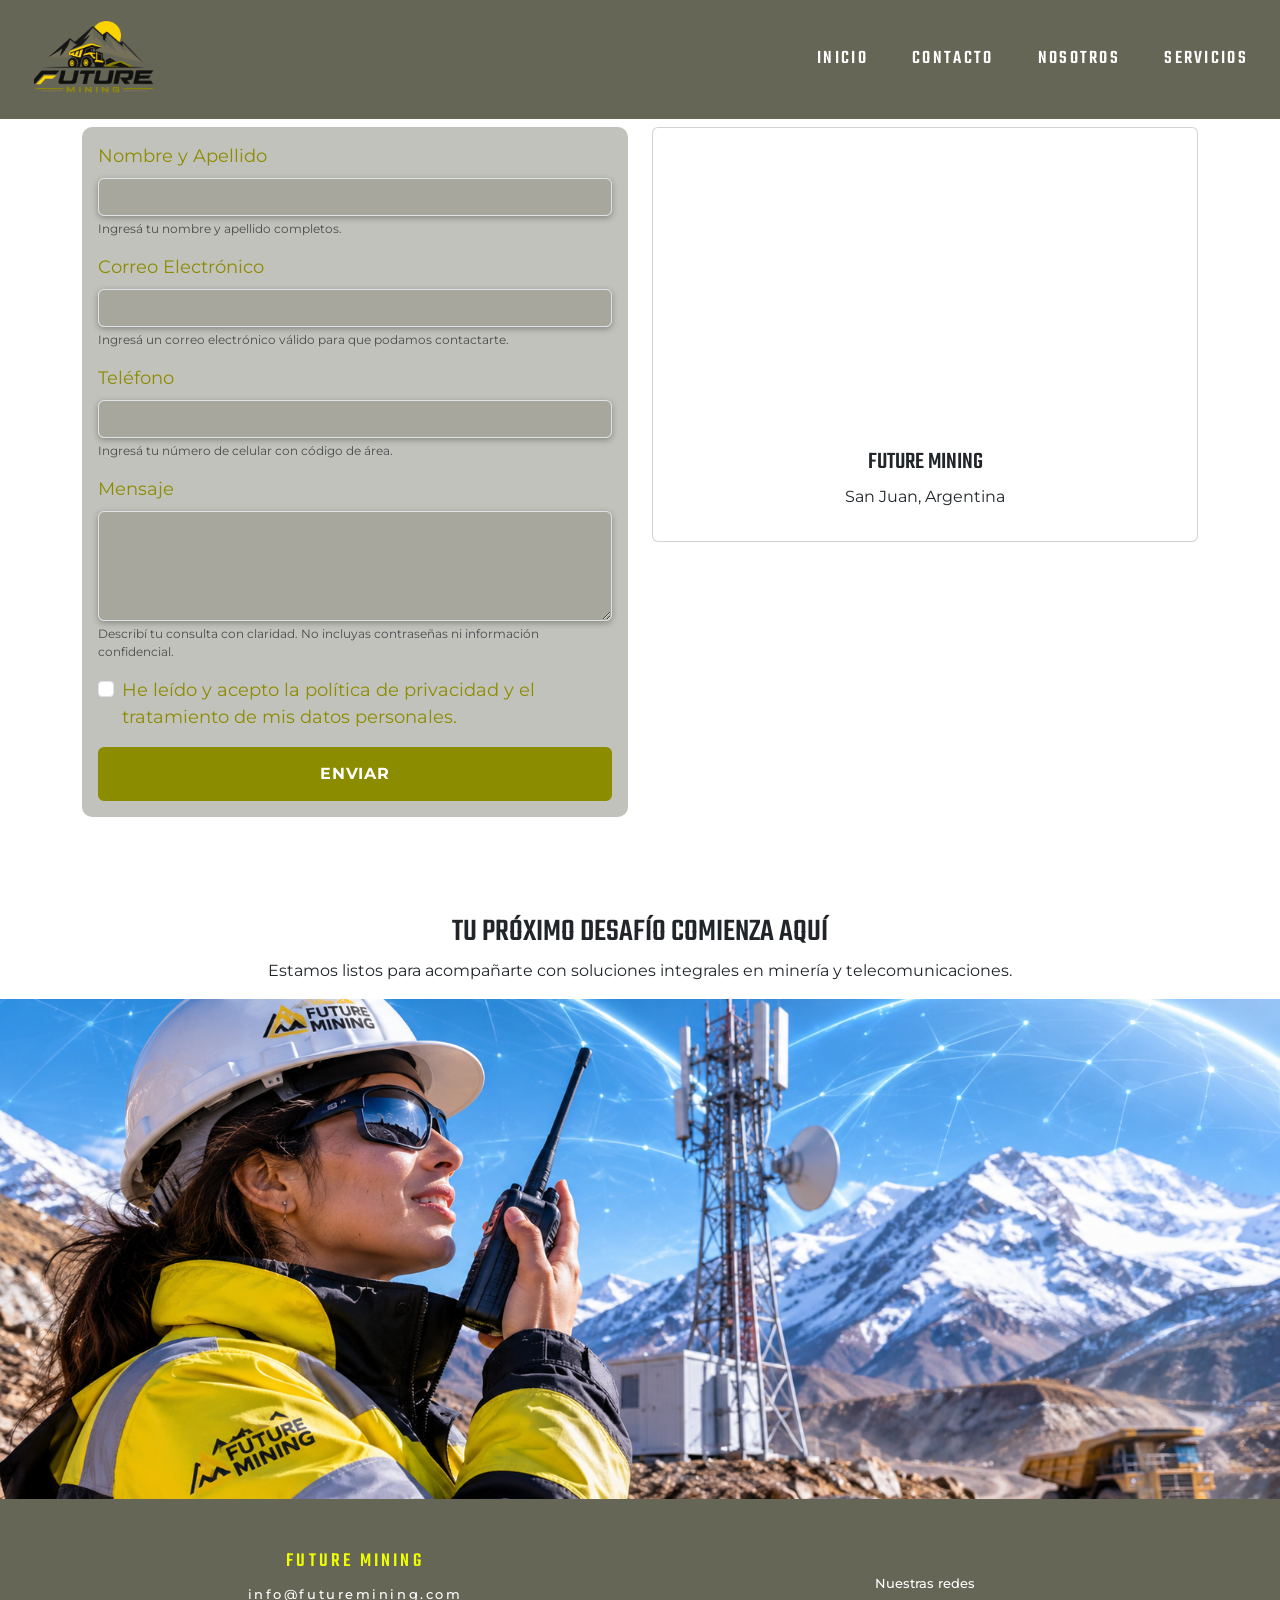
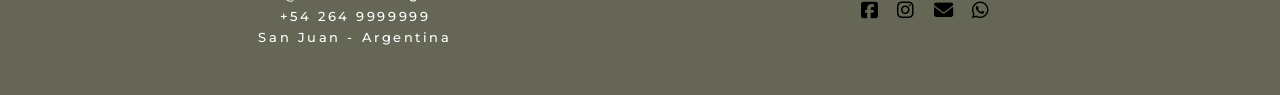
==== contacto.html @ 153b79bd "Detalles finales de diseño y estructura de codigo." ====
<!DOCTYPE html>
<html lang="es">
<head>
    <meta charset="UTF-8">
    <meta name="viewport" content="width=device-width, initial-scale=1.0">

    <title>Future Mining</title>

    <link
        href="https://cdn.jsdelivr.net/npm/bootstrap@5.3.3/dist/css/bootstrap.min.css"
        rel="stylesheet"
    >

    <link rel="preconnect" href="https://fonts.googleapis.com">
    <link rel="preconnect" href="https://fonts.gstatic.com" crossorigin>

    <link
        href="https://fonts.googleapis.com/css2?family=Teko:wght@400;500;600;700&family=Montserrat:wght@400;500;600;700&display=swap"
        rel="stylesheet"
    >

    <link
        rel="stylesheet"
        href="https://cdnjs.cloudflare.com/ajax/libs/font-awesome/6.7.2/css/all.min.css"
    >

    <link rel="stylesheet" href="css/contacto.css">
</head>

<body>

    <!-- NAVBAR -->
    <header>
        <nav class="navbar navbar-expand-md mi-navbar fixed-top">
            <div class="container-fluid px-3 px-md-4">

                <a class="navbar-brand imagen-logo" href="inicio.html"
                   aria-label="Future Mining, ir al inicio">
                    <img src="./imagenes/logo.svg" alt="Logo Future Mining">
                </a>

                <button
                    class="navbar-toggler"
                    type="button"
                    data-bs-toggle="collapse"
                    data-bs-target="#menuPrincipal"
                    aria-controls="menuPrincipal"
                    aria-expanded="false"
                    aria-label="Abrir o cerrar menú"
                >
                    <span class="navbar-toggler-icon"></span>
                </button>

                <div class="collapse navbar-collapse" id="menuPrincipal">
                    <ul class="navbar-nav ms-auto align-items-md-center">
                        <li class="nav-item">
                            <a class="nav-link" href="index.html">Inicio</a>
                        </li>
                        <li class="nav-item">
                            <a class="nav-link" href="contacto.html">Contacto</a>
                        </li>
                        <li class="nav-item">
                            <a class="nav-link" href="nosotros.html">Nosotros</a>
                        </li>
                        <li class="nav-item">
                            <a class="nav-link" href="servicios.html">Servicios</a>
                        </li>
                    </ul>
                </div>

            </div>
        </nav>
    </header>

    <main>
        <section class="seccion-contacto">
            <div class="container py-2">
                
                <div class="row align-items-start">

                    <!-- FORMULARIO -->
                    <div class="col-12 col-md-6 mb-3">
                        <form class="formulario-contacto w-100 mx-auto p-3">
                            <div class="mb-3">
                                <label for="inputNombre" class="form-label">
                                    Nombre y Apellido
                                </label>
                                <input
                                    type="text"
                                    class="form-control"
                                    id="inputNombre"
                                    aria-describedby="nombreHelp"
                                    required
                                >
                                <div id="nombreHelp" class="form-text">
                                    Ingresá tu nombre y apellido completos.
                                </div>
                            </div>

                            <div class="mb-3">
                                <label for="inputEmail" class="form-label">
                                    Correo Electrónico
                                </label>
                                <input
                                type="email"
                                class="form-control"
                                id="inputEmail"
                                aria-describedby="emailHelp"
                                required
                                >
                                <div id="emailHelp" class="form-text">
                                    Ingresá un correo electrónico válido para que podamos contactarte.
                                </div>
                            </div>

                            <div class="mb-3">
                                <label for="inputTelefono" class="form-label">
                                    Teléfono
                                </label>
                                <input
                                    type="tel"
                                    class="form-control"
                                    id="inputTelefono"
                                    aria-describedby="telefonoHelp"
                                >
                                <div id="telefonoHelp" class="form-text">
                                    Ingresá tu número de celular con código de área.
                                </div>
                            </div>

                            <div class="mb-3">
                                <label for="fieldTextarea" class="form-label">
                                    Mensaje
                                </label>
                                <textarea
                                    class="form-control"
                                    id="fieldTextarea"
                                    rows="4"
                                    required
                                ></textarea>
                                <div class="form-text">
                                    Describí tu consulta con claridad. No incluyas contraseñas ni información confidencial.
                                </div>
                            </div>

                            <div class="mb-3 form-check">
                                <input
                                    type="checkbox"
                                    id="exampleCheck1"
                                    class="form-check-input check"
                                    required
                                >
                                <label class="form-check-label" for="exampleCheck1">
                                    He leído y acepto la política de privacidad y el tratamiento de mis datos personales.
                                </label>
                            </div>

                            <button type="submit" class="btn-enviar btn-solid theme-primary">
                                Enviar
                            </button>
                        </form>
                    </div>

                    <div class="col-12 col-md-6 card-map">
                        <section class="card align-items-center p-3">
                            <div class="ratio ratio-16x9">
                                <iframe 
                                    src="https://www.google.com/maps/embed?pb=!1m10!1m8!1m3!1d212.57906835259413!2d-68.52577650483025!3d-31.51687829500485!3m2!1i1024!2i768!4f13.1!5e0!3m2!1ses-419!2sar!4v1794007523054!5m2!1ses-419!2sar" 
                                    style="border:0;" 
                                    allowfullscreen="" 
                                    loading="lazy" 
                                    referrerpolicy="strict-origin-when-cross-origin">
                                </iframe>
                            </div>

                            <div class="container card-body">
                                <h4 class="card-title text-center">FUTURE MINING</h4>
                                <p class="card-text text-center">San Juan, Argentina</p>
                            </div>
                        </section>
                    </div>
                </div>
            </div>
        </section>
        <section class="banner-contacto">
            <h2 class="text-center mt-5">TU PRÓXIMO DESAFÍO COMIENZA AQUÍ</h2>
            <p class="text-center">Estamos listos para acompañarte con soluciones integrales en minería y telecomunicaciones.</p>
            <img src="imagenes/contacto/banner-contacto2.png" class="img-fluid w-100 object-fit-cover" alt="">


            </div>    
            
        </section>
    </main>

    <!-- FOOTER -->
    <footer class="footer-mineria" id="contacto">
        <div class="container">
            <div class="row align-items-center text-center gy-4">

                <div class="col-12 col-md-6">
                    <a class="footer-marca" href="index.html">
                        FUTURE MINING
                    </a>

                    <address class="footer-datos mb-0">
                        <a href="mailto:info@futuremining.com">
                            info@futuremining.com
                        </a>

                        <a href="tel:+542649999999">
                            +54 264 9999999
                        </a>

                        <span>San Juan - Argentina</span>
                    </address>
                </div>

                <div class="col-12 col-md-6">
                    <p class="footer-redes-titulo">Nuestras redes</p>

                    <div class="redes-sociales">
                        <a href="#" aria-label="Facebook">
                            <i class="fa-brands fa-square-facebook" aria-hidden="true"></i>
                        </a>

                        <a href="#" aria-label="Instagram">
                            <i class="fa-brands fa-instagram" aria-hidden="true"></i>
                        </a>

                        <a href="mailto:info@futuremining.com" aria-label="Enviar correo electrónico">
                            <i class="fa-solid fa-envelope" aria-hidden="true"></i>
                        </a>

                        <a href="#" aria-label="WhatsApp">
                            <i class="fa-brands fa-whatsapp" aria-hidden="true"></i>
                        </a>
                    </div>
                </div>

            </div>
        </div>
    </footer>

    <script src="https://cdn.jsdelivr.net/npm/bootstrap@5.3.3/dist/js/bootstrap.bundle.min.js"></script>

</body>
</html>
---- css/contacto.css ----
:root {
    /* Paleta de colores Future Mining */
    --color-negro: #000000;
    --color-blanco: #FFFFFF;
    --color-oliva: #8C8C00;
    --color-amarillo: #FFE600;
    --color-gris: #666657;
    }

*, *::after, *::before {
    box-sizing: border-box;
}

body {
    margin: 0;
    font-family: 'Montserrat', sans-serif;
    background-color: var(--color-blanco);
}

h1, h2, h3, h4, h5, h6 {
    font-family: 'Teko', sans-serif;
}

img {
    max-width: 100%;
    height: auto;
}

.mi-navbar {
    width: 100%;
    background-color: var(--color-gris);
    color: var(--color-blanco);
    min-height: 85px;
    height: auto;
}

.imagen-logo {
    display: flex;
    align-items: center;
    margin: 0;
}

.imagen-logo img {
    display: block;
    width: 140px;
    object-fit: contain;
}

.mi-navbar .navbar-toggler {
    border-color: rgb(255 255 255 / 65%);
    padding: 0.4rem 0.65rem;
}

.mi-navbar .navbar-toggler:focus {
    box-shadow: 0 0 0 0.15rem rgb(255 255 255 / 35%);
}

.mi-navbar .navbar-toggler-icon {
    filter: brightness(0) invert(1);
}

.mi-navbar .navbar-nav {
    gap: clamp(0.5rem, 2.2vw, 2rem);
}

.mi-navbar .nav-link {
    color: var(--color-blanco);
    font-family: 'Teko', sans-serif;
    font-size: clamp(1.1rem, 1.5vw, 1.45rem);
    font-weight: 500;
    letter-spacing: 0.12em;
    text-transform: uppercase;
    padding: 0.6rem 0.25rem;
    transition: color 0.25s ease;
}

.mi-navbar .nav-link:hover{
    color: var(--color-amarillo);
}

main {
    padding-top: 95px;
}

.seccion-contacto {
    padding-block: 1.5rem;
}

.formulario-contacto {
    background-color: rgb(102 102 87 / 40%);
    width: 100%;
    max-width: 650px;
    border-radius: 10px;
}

.formulario-contacto .form-control {
    background-color: rgb(102 102 87 / 30%);
    box-shadow: 0 2px 6px rgb(0 0 0 / 30%);
}

.formulario-contacto label {
    color: var(--color-oliva);
    font-size: 18px;
}

.formulario-contacto .form-text {
    font-size: 0.75rem;
}

.formulario-contacto .form-control:hover {
    border-color: var(--color-amarillo);
}

.formulario-contacto .form-control:focus {
    border-color: var(--color-amarillo);
    box-shadow: 0 0 0 0.2rem rgb(255 230 0 / 20%);
}

.btn-enviar {
    display: inline-flex;
    justify-content: center;
    align-items: center;
    gap: 0.4rem;

    width: 100%;
    padding: 0.8rem 1.5rem;

    background-color: var(--color-oliva);
    color: var(--color-blanco);

    border: 2px solid var(--color-oliva);
    border-radius: 6px;

    font-family: 'Montserrat', sans-serif;
    font-size: 1rem;
    font-weight: 700;
    letter-spacing: 0.06em;
    text-transform: uppercase;

    cursor: pointer;

    transition: all 0.25s ease;
}

.btn-enviar:hover {
    background-color: var(--color-gris);
    color: var(--color-blanco);
    border-color: var(--color-gris);

    transform: translateY(-2px);
    box-shadow: 0 5px 12px rgb(0 0 0 / 20%);
}

.btn-enviar:focus-visible {
    outline: 3px solid var(--color-oliva);
    outline-offset: 3px;
}

.btn-enviar:active {
    transform: translateY(0);
    box-shadow: none;
}

.card-map {
    max-width: 650px;
}

.card-map .card {
    height: 100%;
}

.formulario-contacto .form-text {
    font-size: 0.75rem;
}

.banner-contacto img {
    display: block;
    width: 100%;
    max-height: 500px;
    object-fit: cover;
    object-position: center;
}

.footer-mineria {
    padding-block: clamp(2rem, 4vw, 3rem);
    background-color: var(--color-gris);
    color: var(--color-blanco);
}

.footer-marca {
    display: inline-block;
    margin-bottom: 0.5rem;
    color: #EEFF00;
    font-family: 'Teko', sans-serif;
    font-size: 1.25rem;
    font-weight: 500;
    letter-spacing: 0.16em;
    text-decoration: none;
}

.footer-marca:hover {
    color: var(--color-blanco);
}

.footer-datos {
    display: flex;
    flex-direction: column;
    align-items: center;
    gap: 0.15rem;

    font-size: clamp(0.7rem, 1vw, 0.85rem);
    font-style: normal;
    font-weight: 500;
    letter-spacing: 0.2em;
    line-height: 1.5;
}

.footer-datos a {
    color: var(--color-blanco);
    text-decoration: none;
}

.footer-datos a:hover {
    color: var(--color-amarillo);
}

.footer-redes-titulo {
    margin-bottom: 0.5rem;
    font-size: clamp(0.75rem, 1vw, 0.9rem);
    font-weight: 500;
}

.redes-sociales {
    display: flex;
    justify-content: center;
    align-items: center;
    gap: clamp(0.8rem, 1.5vw, 1.25rem);
}

.redes-sociales a {
    display: inline-flex;
    align-items: center;
    justify-content: center;

    color: var(--color-negro);
    font-size: clamp(1rem, 1.5vw, 1.3rem);
    text-decoration: none;

    transition:
        color 0.2s ease,
        transform 0.2s ease;
}

.redes-sociales a:hover,
.redes-sociales a:focus-visible {
    color: var(--color-amarillo);
    transform: translateY(-0.15rem);
}

@media (max-width: 767.98px) {

    .mi-navbar .navbar-collapse {
        width: 100%;
        margin: 0;
        background-color: var(--color-gris);
    }

    .mi-navbar .navbar-nav {
        width: 100%;
        align-items: stretch;
        gap: 0;
    }

    .mi-navbar .nav-link {
        display: block;
        width: 100%;
        padding: 0.65rem 1rem;
        color: var(--color-blanco);
        text-align: right;
        background-color: transparent;
        border-bottom: 1px solid rgb(255 255 255 / 15%);
    }
    
    .imagen-logo{
        width: 15%;
    }

    .footer-mineria {
        padding-block: 2rem;
    }

    .footer-datos {
        letter-spacing: 0.12em;
    }

    .mi-navbar #menuPrincipal .nav-link {
        color: var(--color-blanco);
        background-color: var(--color-gris);
    }

    .mi-navbar #menuPrincipal .nav-link:hover {
        color: var(--color-amarillo);
    }
}
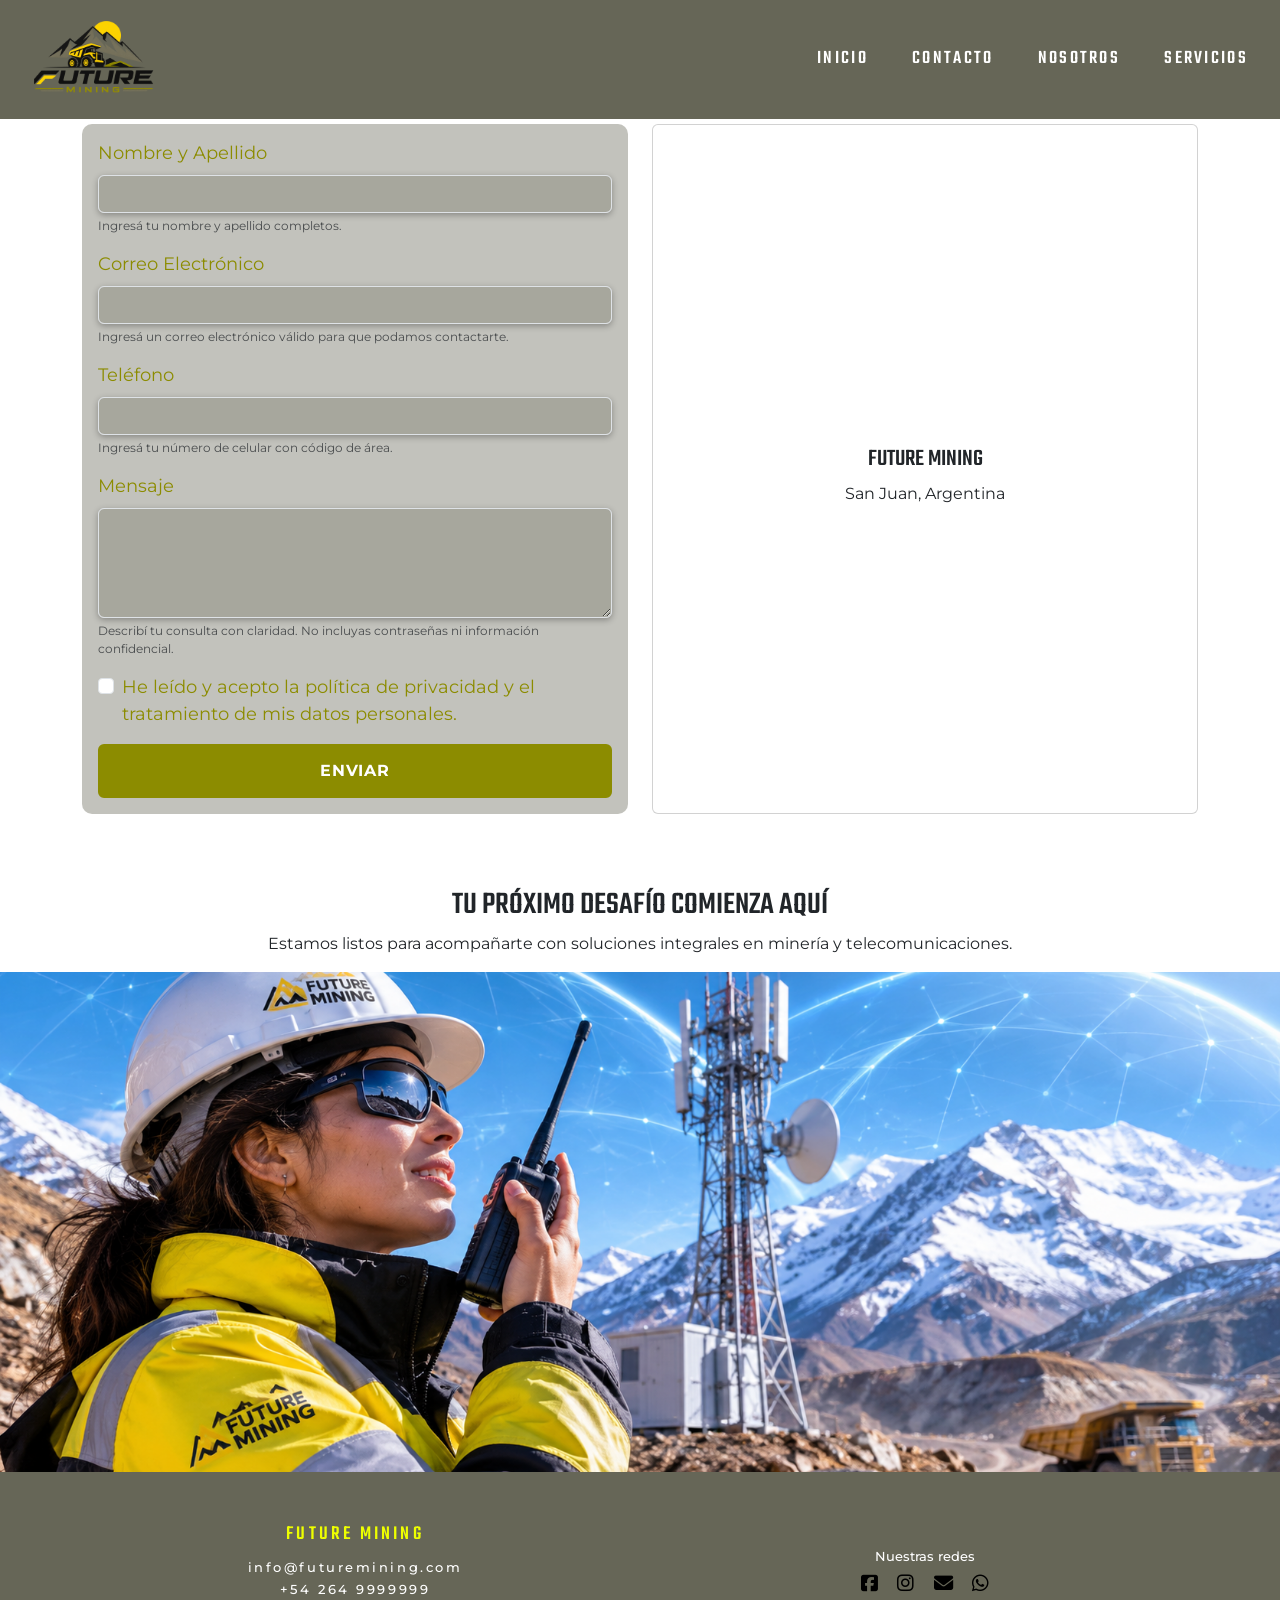
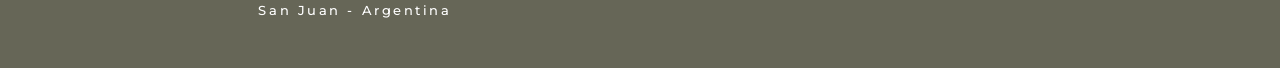
==== commit b58c1ade: "Correccíones Integrador" ====
--- a/contacto.html
+++ b/contacto.html
@@ -75,12 +75,12 @@
 
     <main>
         <section class="seccion-contacto">
-            <div class="container py-2">
+            <div class="container">
                 
-                <div class="row align-items-start">
+                <div class="row">
 
                     <!-- FORMULARIO -->
-                    <div class="col-12 col-md-6 mb-3">
+                    <div class="col-md-6">
                         <form class="formulario-contacto w-100 mx-auto p-3">
                             <div class="mb-3">
                                 <label for="inputNombre" class="form-label">
@@ -162,8 +162,8 @@
                         </form>
                     </div>
 
-                    <div class="col-12 col-md-6 card-map">
-                        <section class="card align-items-center p-3">
+                    <div class="container col-md-6 card-map">
+                        <div class="card align-items-center p-3">
                             <div class="ratio ratio-16x9">
                                 <iframe 
                                     src="https://www.google.com/maps/embed?pb=!1m10!1m8!1m3!1d212.57906835259413!2d-68.52577650483025!3d-31.51687829500485!3m2!1i1024!2i768!4f13.1!5e0!3m2!1ses-419!2sar!4v1794007523054!5m2!1ses-419!2sar" 
--- a/css/contacto.css
+++ b/css/contacto.css
@@ -79,7 +79,7 @@
 }
 
 main {
-    padding-top: 95px;
+    padding-top: 100px;
 }
 
 .seccion-contacto {
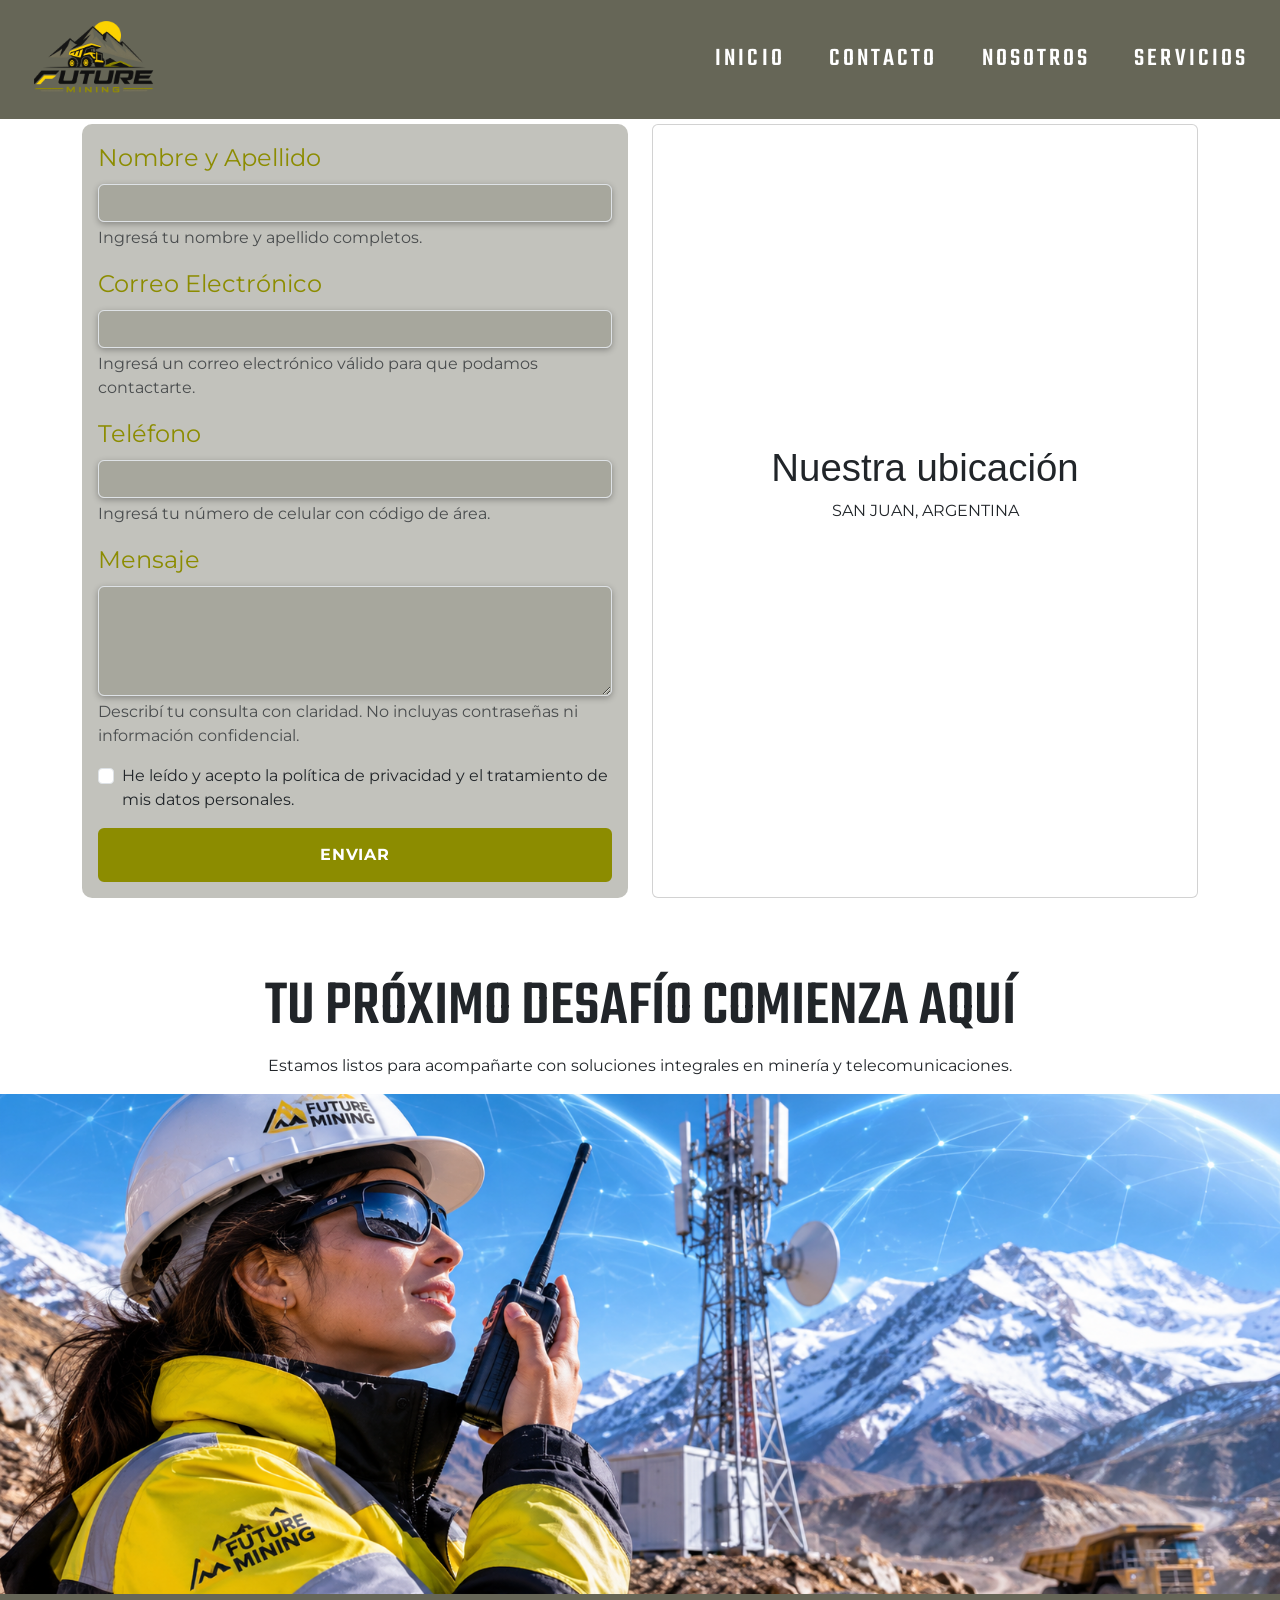
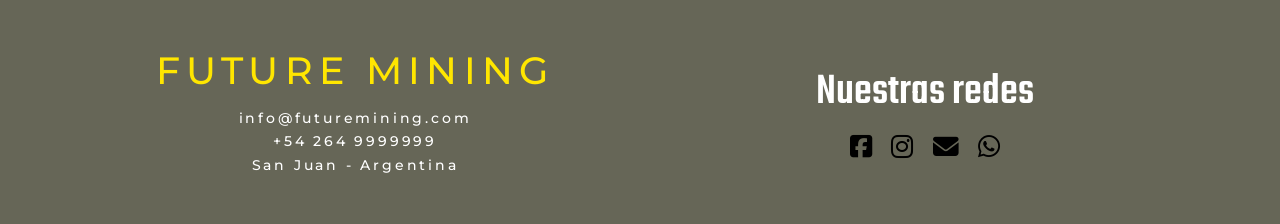
==== commit 8e1309b7: "Correcciones Integrador" ====
--- a/contacto.html
+++ b/contacto.html
@@ -175,8 +175,8 @@
                             </div>
 
                             <div class="container card-body">
-                                <h4 class="card-title text-center">FUTURE MINING</h4>
-                                <p class="card-text text-center">San Juan, Argentina</p>
+                                <h4 class="card-title text-center">Nuestra ubicación</h4>
+                                <p class="card-text text-center">SAN JUAN, ARGENTINA</p>
                             </div>
                         </section>
                     </div>
@@ -184,7 +184,7 @@
             </div>
         </section>
         <section class="banner-contacto">
-            <h2 class="text-center mt-5">TU PRÓXIMO DESAFÍO COMIENZA AQUÍ</h2>
+            <h1 class="text-center mt-5">TU PRÓXIMO DESAFÍO COMIENZA AQUÍ</h1>
             <p class="text-center">Estamos listos para acompañarte con soluciones integrales en minería y telecomunicaciones.</p>
             <img src="imagenes/contacto/banner-contacto2.png" class="img-fluid w-100 object-fit-cover" alt="">
 
--- a/css/contacto.css
+++ b/css/contacto.css
@@ -1,10 +1,24 @@
 :root {
-    /* Paleta de colores Future Mining */
+    /* Paleta de colores */
     --color-negro: #000000;
     --color-blanco: #FFFFFF;
     --color-oliva: #8C8C00;
     --color-amarillo: #FFE600;
     --color-gris: #666657;
+
+    /* Tipografia tamaños */
+    --titulo-principal: clamp(2.5rem, 5vw, 4.5rem);
+    --titulo-secundario: clamp(1.8rem, 3.5vw, 3rem);
+    --titulo-auxiliar: clamp(1.5rem, 3vw, 2.750rem);
+
+    --texto-primario: clamp(1rem, 1.2vw, 1.125rem);
+    --texto-secundario: clamp(0.875rem, 1vw, 1rem);
+
+    /* Familias tipográficas */
+
+    --fuente-titulo-principal: 'Teko', sans-serif;
+    --fuente-titulo-secundario: 'Exo2', sans-serif;
+    --fuente-texto: 'Montserrat', sans-serif;
     }
 
 *, *::after, *::before {
@@ -13,12 +27,33 @@
 
 body {
     margin: 0;
+    background-color: var(--color-blanco);
     font-family: 'Montserrat', sans-serif;
-    background-color: var(--color-blanco);
-}
-
-h1, h2, h3, h4, h5, h6 {
-    font-family: 'Teko', sans-serif;
+}
+
+h1 {
+    font-family: var(--fuente-titulo-principal);
+    font-size: var(--titulo-principal);
+}
+
+h2 {
+    font-family: var(--fuente-titulo-secundario);
+    font-size: var(--titulo-secundario);
+}
+
+h3 {
+    font-family: var(--fuente-titulo-secundario);
+    font-size: var(--titulo-secundario);
+}
+
+h4, h5, h6 {
+    font-family: var(--fuente-titulo-secundario);
+    font-size: var(--titulo-auxiliar);
+}
+
+p {
+    font-family: var(--fuente-texto);
+    font-size: var(--texto-primario);    
 }
 
 img {
@@ -65,13 +100,13 @@
 
 .mi-navbar .nav-link {
     color: var(--color-blanco);
-    font-family: 'Teko', sans-serif;
-    font-size: clamp(1.1rem, 1.5vw, 1.45rem);
     font-weight: 500;
     letter-spacing: 0.12em;
     text-transform: uppercase;
     padding: 0.6rem 0.25rem;
     transition: color 0.25s ease;
+    font-family: 'Teko', sans-serif;
+    font-size: clamp(1.5rem, 2vw, 1.75rem);
 }
 
 .mi-navbar .nav-link:hover{
@@ -98,13 +133,13 @@
     box-shadow: 0 2px 6px rgb(0 0 0 / 30%);
 }
 
-.formulario-contacto label {
+.formulario-contacto .form-label {
     color: var(--color-oliva);
-    font-size: 18px;
+    font-size: clamp(1rem, 5vw, 1.5rem);
 }
 
 .formulario-contacto .form-text {
-    font-size: 0.75rem;
+    font-size: clamp(0.80rem, 4vw, 1rem);
 }
 
 .formulario-contacto .form-control:hover {
@@ -130,9 +165,6 @@
 
     border: 2px solid var(--color-oliva);
     border-radius: 6px;
-
-    font-family: 'Montserrat', sans-serif;
-    font-size: 1rem;
     font-weight: 700;
     letter-spacing: 0.06em;
     text-transform: uppercase;
@@ -167,10 +199,6 @@
 
 .card-map .card {
     height: 100%;
-}
-
-.formulario-contacto .form-text {
-    font-size: 0.75rem;
 }
 
 .banner-contacto img {
@@ -190,12 +218,11 @@
 .footer-marca {
     display: inline-block;
     margin-bottom: 0.5rem;
-    color: #EEFF00;
-    font-family: 'Teko', sans-serif;
-    font-size: 1.25rem;
+    color: var(--color-amarillo);
     font-weight: 500;
     letter-spacing: 0.16em;
     text-decoration: none;
+    font-size: var(--titulo-auxiliar);
 }
 
 .footer-marca:hover {
@@ -208,11 +235,12 @@
     align-items: center;
     gap: 0.15rem;
 
-    font-size: clamp(0.7rem, 1vw, 0.85rem);
     font-style: normal;
     font-weight: 500;
     letter-spacing: 0.2em;
     line-height: 1.5;
+    font-size: var(--texto-secundario);
+    font-family: var(--fuente-texto);
 }
 
 .footer-datos a {
@@ -226,8 +254,9 @@
 
 .footer-redes-titulo {
     margin-bottom: 0.5rem;
-    font-size: clamp(0.75rem, 1vw, 0.9rem);
     font-weight: 500;
+    font-family: var(--fuente-titulo-principal);
+    font-size: var(--titulo-secundario);
 }
 
 .redes-sociales {
@@ -243,7 +272,7 @@
     justify-content: center;
 
     color: var(--color-negro);
-    font-size: clamp(1rem, 1.5vw, 1.3rem);
+    font-size: clamp(1.5rem, 2vw, 2rem);
     text-decoration: none;
 
     transition:
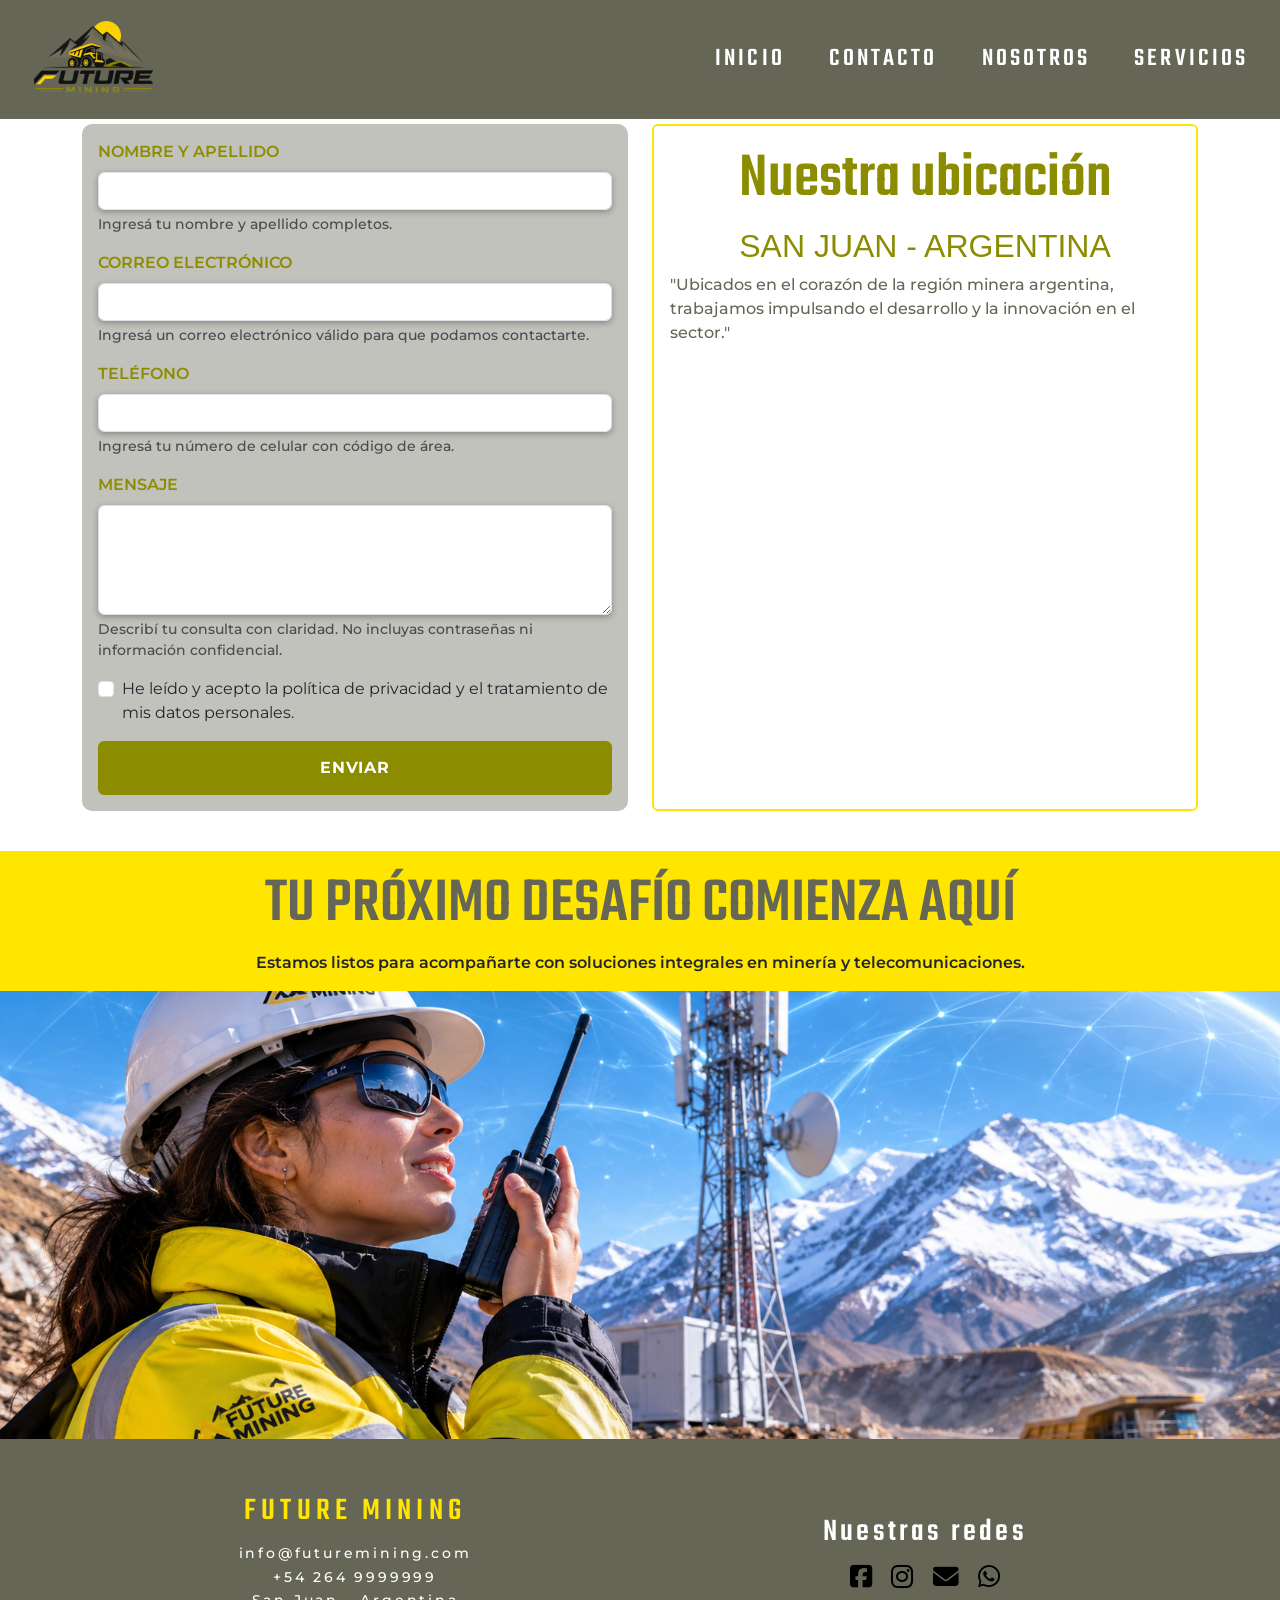
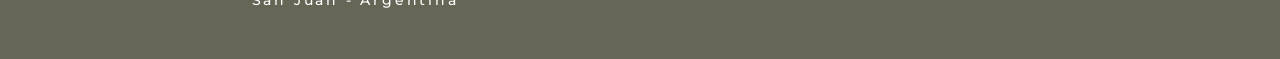
==== commit a53e4e79: "Correciones Integrador Contacto" ====
--- a/contacto.html
+++ b/contacto.html
@@ -16,7 +16,7 @@
     <link rel="preconnect" href="https://fonts.gstatic.com" crossorigin>
 
     <link
-        href="https://fonts.googleapis.com/css2?family=Teko:wght@400;500;600;700&family=Montserrat:wght@400;500;600;700&display=swap"
+        href="https://fonts.googleapis.com/css2?family=Teko:wght@400;500;600;700&family=Montserrat:wght@400;500;600;700&display=swap&family=Exo+2:wght@400;500;600;700&display=swap"
         rel="stylesheet"
     >
 
@@ -80,11 +80,11 @@
                 <div class="row">
 
                     <!-- FORMULARIO -->
-                    <div class="col-md-6">
+                    <div class="col-md-6 mb-3">
                         <form class="formulario-contacto w-100 mx-auto p-3">
                             <div class="mb-3">
                                 <label for="inputNombre" class="form-label">
-                                    Nombre y Apellido
+                                    NOMBRE Y APELLIDO
                                 </label>
                                 <input
                                     type="text"
@@ -100,7 +100,7 @@
 
                             <div class="mb-3">
                                 <label for="inputEmail" class="form-label">
-                                    Correo Electrónico
+                                    CORREO ELECTRÓNICO
                                 </label>
                                 <input
                                 type="email"
@@ -116,7 +116,7 @@
 
                             <div class="mb-3">
                                 <label for="inputTelefono" class="form-label">
-                                    Teléfono
+                                    TELÉFONO
                                 </label>
                                 <input
                                     type="tel"
@@ -131,7 +131,7 @@
 
                             <div class="mb-3">
                                 <label for="fieldTextarea" class="form-label">
-                                    Mensaje
+                                    MENSAJE
                                 </label>
                                 <textarea
                                     class="form-control"
@@ -162,9 +162,13 @@
                         </form>
                     </div>
 
-                    <div class="container col-md-6 card-map">
+                    <div class="container col-md-6 mb-3 card-map">
                         <div class="card align-items-center p-3">
-                            <div class="ratio ratio-16x9">
+                            <h1 class="card-titulo">Nuestra ubicación</h1>
+                            <h3 class="card-titulo-2 text-center">SAN JUAN - ARGENTINA</h3>
+                            <p class="card-text">"Ubicados en el corazón de la región minera argentina, trabajamos impulsando el desarrollo y la innovación en el sector."</p>
+                            
+                            <div class="ratio ratio-16x9 h-100">
                                 <iframe 
                                     src="https://www.google.com/maps/embed?pb=!1m10!1m8!1m3!1d212.57906835259413!2d-68.52577650483025!3d-31.51687829500485!3m2!1i1024!2i768!4f13.1!5e0!3m2!1ses-419!2sar!4v1794007523054!5m2!1ses-419!2sar" 
                                     style="border:0;" 
@@ -173,24 +177,15 @@
                                     referrerpolicy="strict-origin-when-cross-origin">
                                 </iframe>
                             </div>
-
-                            <div class="container card-body">
-                                <h4 class="card-title text-center">Nuestra ubicación</h4>
-                                <p class="card-text text-center">SAN JUAN, ARGENTINA</p>
-                            </div>
                         </section>
                     </div>
                 </div>
             </div>
         </section>
         <section class="banner-contacto">
-            <h1 class="text-center mt-5">TU PRÓXIMO DESAFÍO COMIENZA AQUÍ</h1>
-            <p class="text-center">Estamos listos para acompañarte con soluciones integrales en minería y telecomunicaciones.</p>
-            <img src="imagenes/contacto/banner-contacto2.png" class="img-fluid w-100 object-fit-cover" alt="">
-
-
-            </div>    
-            
+            <h1 class="titulo-banner-contacto">TU PRÓXIMO DESAFÍO COMIENZA AQUÍ</h1>
+            <p class="texto-banner-contacto">Estamos listos para acompañarte con soluciones integrales en minería y telecomunicaciones.</p>
+            <img src="imagenes/contacto/banner-contacto2.png" class="img-fluid w-100 object-fit-cover" alt="">    
         </section>
     </main>
 
--- a/css/contacto.css
+++ b/css/contacto.css
@@ -9,9 +9,9 @@
     /* Tipografia tamaños */
     --titulo-principal: clamp(2.5rem, 5vw, 4.5rem);
     --titulo-secundario: clamp(1.8rem, 3.5vw, 3rem);
-    --titulo-auxiliar: clamp(1.5rem, 3vw, 2.750rem);
-
-    --texto-primario: clamp(1rem, 1.2vw, 1.125rem);
+    --titulo-auxiliar: clamp(1.5rem, 2.5vw, 2rem);
+
+    --texto-primario: clamp(1rem, 1.1vw, 1.125rem);
     --texto-secundario: clamp(0.875rem, 1vw, 1rem);
 
     /* Familias tipográficas */
@@ -43,7 +43,7 @@
 
 h3 {
     font-family: var(--fuente-titulo-secundario);
-    font-size: var(--titulo-secundario);
+    font-size: var(--titulo-auxiliar);
 }
 
 h4, h5, h6 {
@@ -129,17 +129,22 @@
 }
 
 .formulario-contacto .form-control {
-    background-color: rgb(102 102 87 / 30%);
+    background-color: var(--color-blanco);
     box-shadow: 0 2px 6px rgb(0 0 0 / 30%);
+    color: var(--color-negro);
 }
 
 .formulario-contacto .form-label {
     color: var(--color-oliva);
-    font-size: clamp(1rem, 5vw, 1.5rem);
+    font-size: var(--texto-primario);
+    font-family: var(--fuente-texto);
+    font-weight: 600;
 }
 
 .formulario-contacto .form-text {
-    font-size: clamp(0.80rem, 4vw, 1rem);
+    font-size: var(--texto-secundario);
+    font-family: var(--fuente-texto);
+    font-weight: 510;
 }
 
 .formulario-contacto .form-control:hover {
@@ -193,20 +198,55 @@
     box-shadow: none;
 }
 
+.card .card-titulo {
+    color: var(--color-oliva);
+}
+
+.card .card-titulo-2 {
+    color: var(--color-oliva);
+}
+ 
+.card .card-text {
+    color: var(--color-gris);
+    font-weight: 500;
+}
+
 .card-map {
     max-width: 650px;
+    margin-inline: auto;
 }
 
 .card-map .card {
     height: 100%;
+    border: 2px solid var(--color-amarillo);
+}
+
+.banner-contacto {
+    background-color: var(--color-amarillo);
+    padding-top: 1rem;
 }
 
 .banner-contacto img {
     display: block;
     width: 100%;
-    max-height: 500px;
+    height: clamp(220px, 35vw, 500px);
     object-fit: cover;
     object-position: center;
+}
+
+.titulo-banner-contacto {
+    text-align: center;
+    font-family: var(--fuente-titulo-principal);
+    font-size: var(--titulo-principal);
+    color: var(--color-gris);
+}
+
+.texto-banner-contacto {
+    text-align: center;
+    font-family: var(--fuente-texto);
+    font-size: var(--texto-primario);
+    font-weight: 600;
+
 }
 
 .footer-mineria {
@@ -223,6 +263,7 @@
     letter-spacing: 0.16em;
     text-decoration: none;
     font-size: var(--titulo-auxiliar);
+    font-family: var(--fuente-titulo-principal);
 }
 
 .footer-marca:hover {
@@ -255,8 +296,10 @@
 .footer-redes-titulo {
     margin-bottom: 0.5rem;
     font-weight: 500;
+    letter-spacing: 0.1em;
+    line-height: 1.5;
     font-family: var(--fuente-titulo-principal);
-    font-size: var(--titulo-secundario);
+    font-size: var(--titulo-auxiliar);
 }
 
 .redes-sociales {
@@ -310,8 +353,17 @@
         border-bottom: 1px solid rgb(255 255 255 / 15%);
     }
     
+    .mi-navbar .nav-link:hover {
+        color: var(--color-amarillo);
+    }
+
     .imagen-logo{
-        width: 15%;
+        width: auto;
+    }
+
+    .imagen-logo img {
+    width: clamp(100px, 25vw, 130px);
+    height: auto;
     }
 
     .footer-mineria {
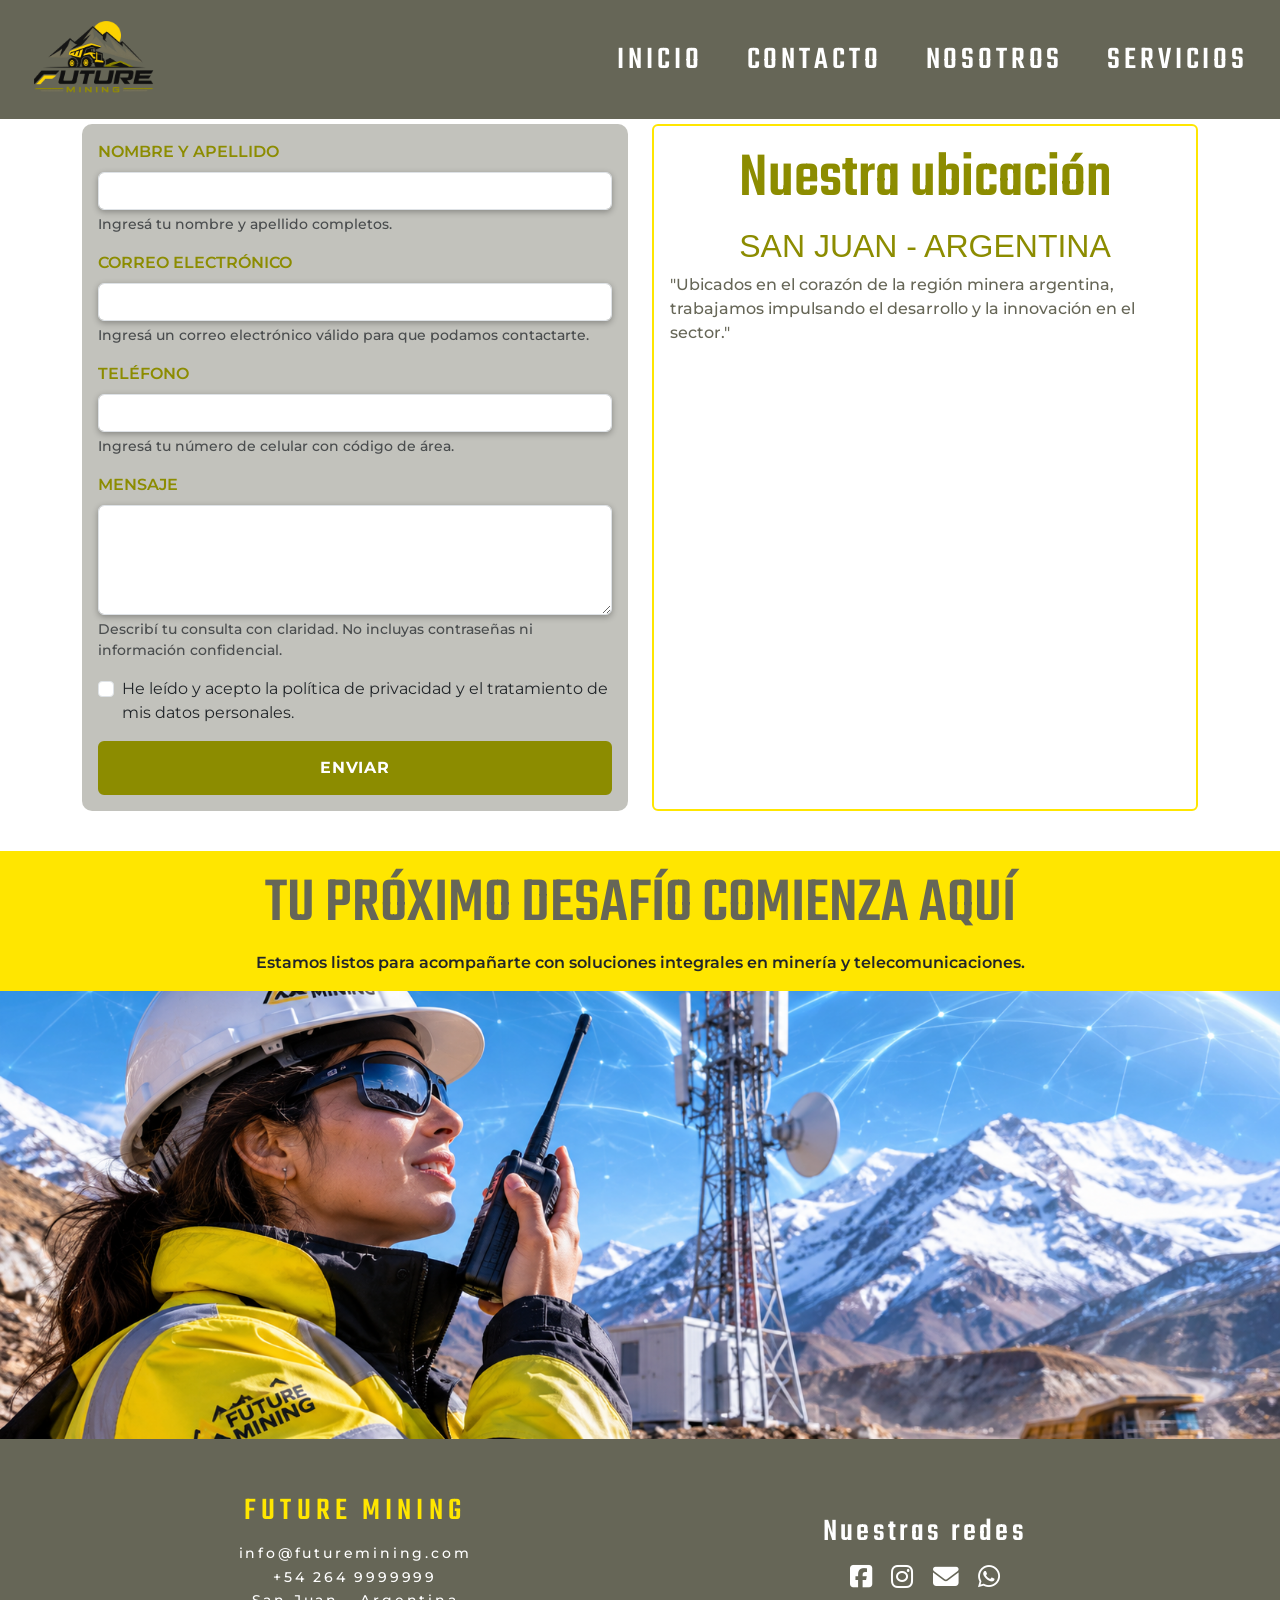
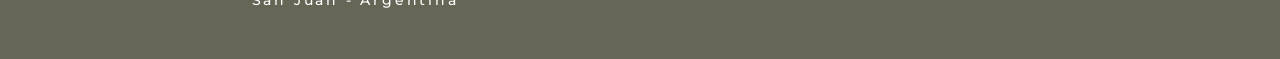
==== commit 839d441f: "Correciones Integrador Nosotros" ====
--- a/contacto.html
+++ b/contacto.html
@@ -16,7 +16,7 @@
     <link rel="preconnect" href="https://fonts.gstatic.com" crossorigin>
 
     <link
-        href="https://fonts.googleapis.com/css2?family=Teko:wght@400;500;600;700&family=Montserrat:wght@400;500;600;700&display=swap&family=Exo+2:wght@400;500;600;700&display=swap"
+        href="https://fonts.googleapis.com/css2?family=Exo+2:wght@400;500;600;700&family=Montserrat:wght@400;500;600;700&family=Teko:wght@400;500;600;700&display=swap"
         rel="stylesheet"
     >
 
--- a/css/contacto.css
+++ b/css/contacto.css
@@ -28,7 +28,7 @@
 body {
     margin: 0;
     background-color: var(--color-blanco);
-    font-family: 'Montserrat', sans-serif;
+    font-family: var(--fuente-texto);
 }
 
 h1 {
@@ -105,8 +105,8 @@
     text-transform: uppercase;
     padding: 0.6rem 0.25rem;
     transition: color 0.25s ease;
-    font-family: 'Teko', sans-serif;
-    font-size: clamp(1.5rem, 2vw, 1.75rem);
+    font-family: var(--fuente-titulo-principal);
+    font-size: var(--titulo-auxiliar);
 }
 
 .mi-navbar .nav-link:hover{
@@ -314,7 +314,7 @@
     align-items: center;
     justify-content: center;
 
-    color: var(--color-negro);
+    color: var(--color-blanco);
     font-size: clamp(1.5rem, 2vw, 2rem);
     text-decoration: none;
 
@@ -357,13 +357,8 @@
         color: var(--color-amarillo);
     }
 
-    .imagen-logo{
-        width: auto;
-    }
-
     .imagen-logo img {
     width: clamp(100px, 25vw, 130px);
-    height: auto;
     }
 
     .footer-mineria {
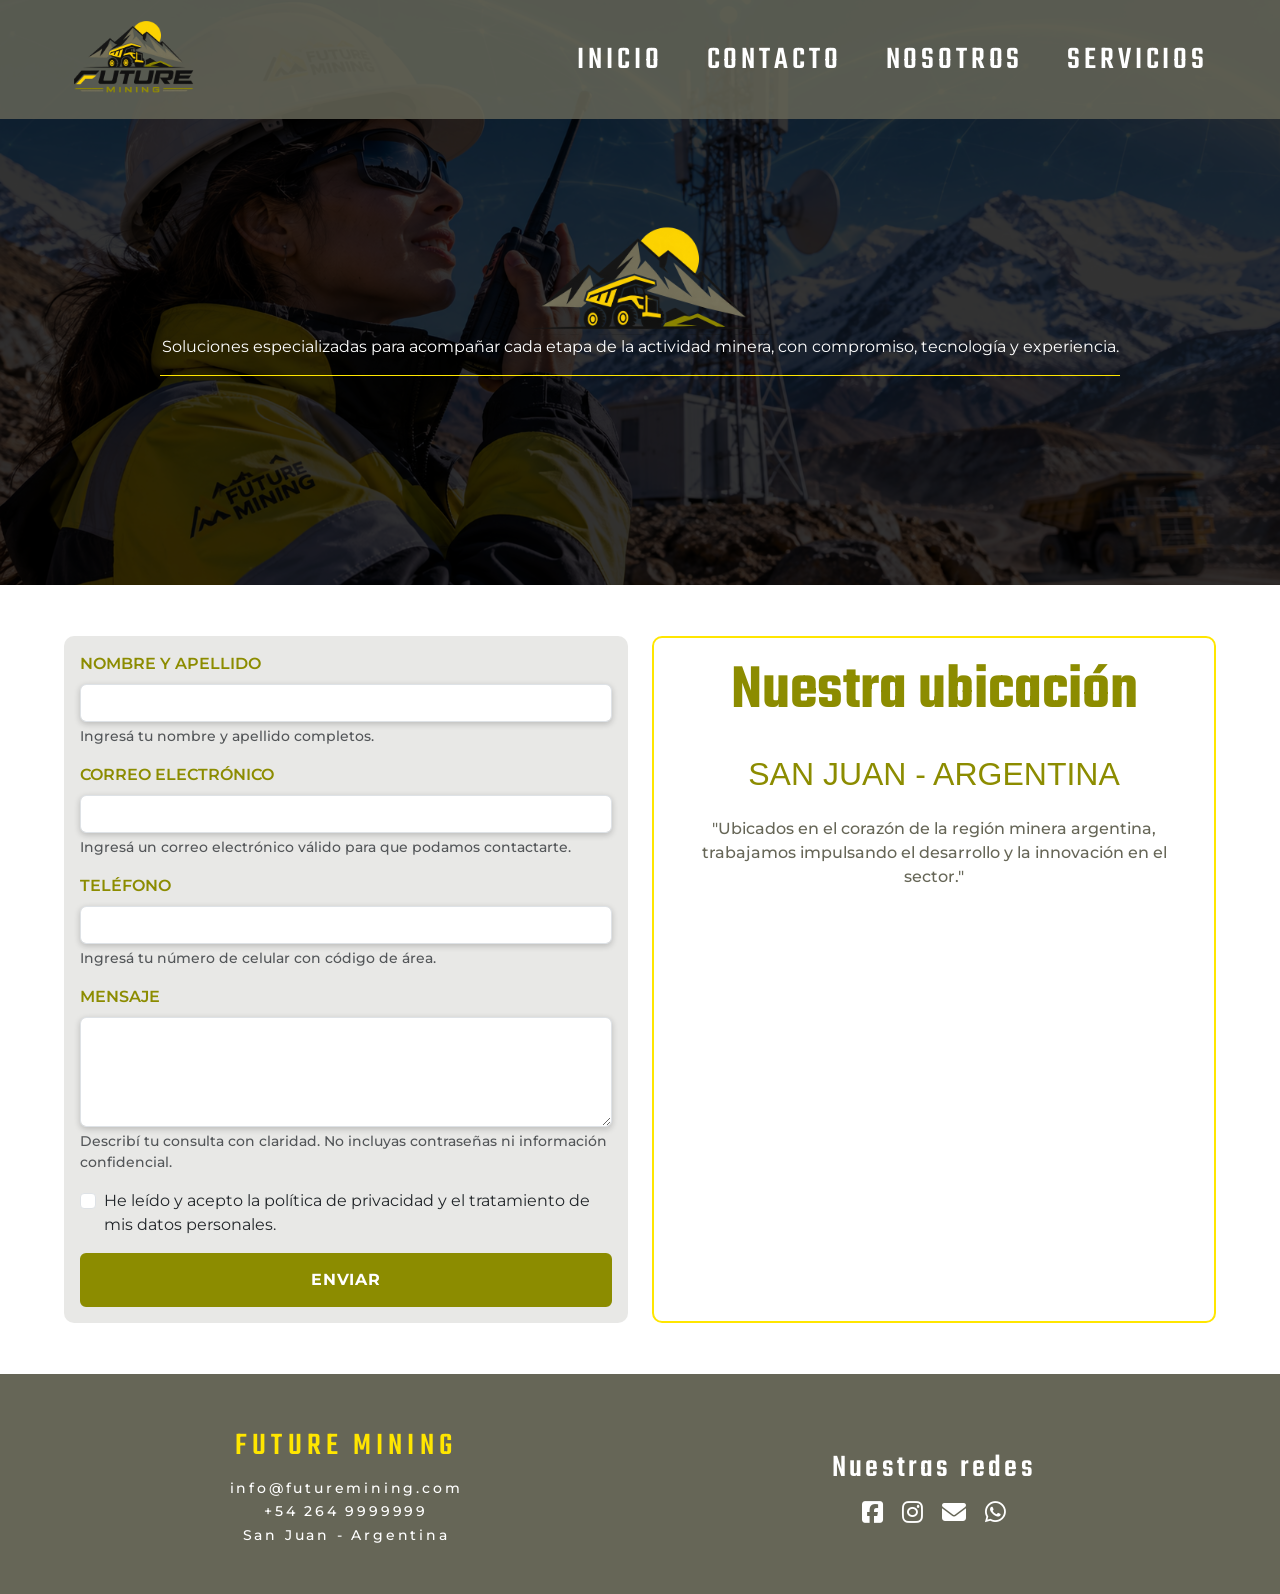
==== commit 575b35a5: "Correciones Integrador Consulta" ====
--- a/contacto.html
+++ b/contacto.html
@@ -33,7 +33,7 @@
     <!-- NAVBAR -->
     <header>
         <nav class="navbar navbar-expand-md mi-navbar fixed-top">
-            <div class="container-fluid px-3 px-md-4">
+            <div class="contenedor-general navbar-contenedor">
 
                 <a class="navbar-brand imagen-logo" href="inicio.html"
                    aria-label="Future Mining, ir al inicio">
@@ -71,17 +71,33 @@
 
             </div>
         </nav>
+
+        <!-- BANNER PRINCIPAL -->
+        <section class="banner-servicios">
+
+            <div class="banner-overlay"></div>
+
+                    <div class="banner-contenido">
+                            <img src="imagenes/banners/banner-general.svg" alt="">
+                            <p class="titulo-banner">
+                                Soluciones especializadas para acompañar cada etapa de la actividad minera, con compromiso, tecnología y experiencia.
+                            </p>
+                            <div class="linea-decorativa"></div>
+                    </div>
+
     </header>
 
     <main>
         <section class="seccion-contacto">
-            <div class="container">
+
+            <div class="contenedor-general">
                 
-                <div class="row">
+                <div class="row g-4 align-items-stretch">
 
                     <!-- FORMULARIO -->
-                    <div class="col-md-6 mb-3">
-                        <form class="formulario-contacto w-100 mx-auto p-3">
+                    <div class="col-12 col-lg-6">
+
+                        <form class="formulario-contacto w-100 p-3">
                             <div class="mb-3">
                                 <label for="inputNombre" class="form-label">
                                     NOMBRE Y APELLIDO
@@ -156,19 +172,21 @@
                                 </label>
                             </div>
 
-                            <button type="submit" class="btn-enviar btn-solid theme-primary">
+                            <button type="submit" class="btn-enviar">
                                 Enviar
                             </button>
                         </form>
                     </div>
-
-                    <div class="container col-md-6 mb-3 card-map">
-                        <div class="card align-items-center p-3">
+                    
+                    <!-- UBICACIÓN -->
+
+                    <div class="col-12 col-lg-6">
+                        <article class="card card-map h-100 p-3">
                             <h1 class="card-titulo">Nuestra ubicación</h1>
                             <h3 class="card-titulo-2 text-center">SAN JUAN - ARGENTINA</h3>
                             <p class="card-text">"Ubicados en el corazón de la región minera argentina, trabajamos impulsando el desarrollo y la innovación en el sector."</p>
                             
-                            <div class="ratio ratio-16x9 h-100">
+                            <div class="ratio ratio-16x9 mt-auto">
                                 <iframe 
                                     src="https://www.google.com/maps/embed?pb=!1m10!1m8!1m3!1d212.57906835259413!2d-68.52577650483025!3d-31.51687829500485!3m2!1i1024!2i768!4f13.1!5e0!3m2!1ses-419!2sar!4v1794007523054!5m2!1ses-419!2sar" 
                                     style="border:0;" 
@@ -177,21 +195,17 @@
                                     referrerpolicy="strict-origin-when-cross-origin">
                                 </iframe>
                             </div>
-                        </section>
+                        </article>
                     </div>
                 </div>
             </div>
         </section>
-        <section class="banner-contacto">
-            <h1 class="titulo-banner-contacto">TU PRÓXIMO DESAFÍO COMIENZA AQUÍ</h1>
-            <p class="texto-banner-contacto">Estamos listos para acompañarte con soluciones integrales en minería y telecomunicaciones.</p>
-            <img src="imagenes/contacto/banner-contacto2.png" class="img-fluid w-100 object-fit-cover" alt="">    
-        </section>
+    
     </main>
 
     <!-- FOOTER -->
     <footer class="footer-mineria" id="contacto">
-        <div class="container">
+        <div class="contenedor-general">
             <div class="row align-items-center text-center gy-4">
 
                 <div class="col-12 col-md-6">
--- a/css/contacto.css
+++ b/css/contacto.css
@@ -17,7 +17,7 @@
     /* Familias tipográficas */
 
     --fuente-titulo-principal: 'Teko', sans-serif;
-    --fuente-titulo-secundario: 'Exo2', sans-serif;
+    --fuente-titulo-secundario: 'Exo 2', sans-serif;
     --fuente-texto: 'Montserrat', sans-serif;
     }
 
@@ -27,8 +27,15 @@
 
 body {
     margin: 0;
+    width: 100%;
     background-color: var(--color-blanco);
     font-family: var(--fuente-texto);
+}
+
+.contenedor-general {
+    width: 90%;
+    max-width: 1400px;
+    margin-inline: auto;
 }
 
 h1 {
@@ -62,11 +69,21 @@
 }
 
 .mi-navbar {
-    width: 100%;
-    background-color: var(--color-gris);
-    color: var(--color-blanco);
+    position: fixed;
+    z-index: 1030;
+    top: 0;
+    left: 0;
+    width: 100%;
     min-height: 85px;
-    height: auto;
+
+    background-color: rgb(102 102 87 / 85%);
+    color: var(--color-blanco);
+}
+
+.navbar-contenedor {
+    display: flex;
+    align-items: center;
+    justify-content: space-between;
 }
 
 .imagen-logo {
@@ -113,24 +130,62 @@
     color: var(--color-amarillo);
 }
 
-main {
-    padding-top: 100px;
+/* ==============================
+   BANNER PRINCIPAL
+================================= */
+
+.banner-servicios {
+    position: relative;
+    display: flex;
+    align-items: center;
+    justify-content: center;
+    min-height: clamp(500px, 65vh, 750px);
+    
+
+    background-image: url("../imagenes/banners/banner-contacto2.png");
+    background-size: cover;
+    background-position: center;
+    background-repeat: no-repeat;
+
+    color: var(--color-blanco);
+}
+
+.banner-overlay {
+    position: absolute;
+    inset: 0;
+    background-color: rgb(0 0 0 / 80%);
+}
+
+.banner-contenido {
+    width: 80%;
+    height: auto;
+    border-radius: 50px;
+    text-align: center;
+    padding: 2rem;
+    position: relative;
+    z-index: 1;
+}
+
+.linea-decorativa {
+    width: 100%;
+    border-top: 1px solid var(--color-amarillo);
+    background-color: var(--color-amarillo);
 }
 
 .seccion-contacto {
-    padding-block: 1.5rem;
+    padding-block: clamp(2rem, 4vw, 4rem);
 }
 
 .formulario-contacto {
-    background-color: rgb(102 102 87 / 40%);
-    width: 100%;
-    max-width: 650px;
+    width: 100%;
+    height: 100%;
+    background-color: rgb(102 102 87 / 15%);
     border-radius: 10px;
 }
 
 .formulario-contacto .form-control {
     background-color: var(--color-blanco);
-    box-shadow: 0 2px 6px rgb(0 0 0 / 30%);
+    box-shadow: 0 2px 6px rgb(0 0 0 / 20%);
     color: var(--color-negro);
 }
 
@@ -144,7 +199,7 @@
 .formulario-contacto .form-text {
     font-size: var(--texto-secundario);
     font-family: var(--fuente-texto);
-    font-weight: 510;
+    font-weight: 500;
 }
 
 .formulario-contacto .form-control:hover {
@@ -160,7 +215,6 @@
     display: inline-flex;
     justify-content: center;
     align-items: center;
-    gap: 0.4rem;
 
     width: 100%;
     padding: 0.8rem 1.5rem;
@@ -182,10 +236,8 @@
 .btn-enviar:hover {
     background-color: var(--color-gris);
     color: var(--color-blanco);
-    border-color: var(--color-gris);
 
     transform: translateY(-2px);
-    box-shadow: 0 5px 12px rgb(0 0 0 / 20%);
 }
 
 .btn-enviar:focus-visible {
@@ -198,56 +250,46 @@
     box-shadow: none;
 }
 
-.card .card-titulo {
+.card-map .card-titulo {
     color: var(--color-oliva);
-}
-
-.card .card-titulo-2 {
+    font-weight: 600;
+    text-align: center;
+}
+
+.card-map .card-titulo-2 {
     color: var(--color-oliva);
 }
  
-.card .card-text {
+.card-map .card-text {
     color: var(--color-gris);
     font-weight: 500;
+    text-align: center;
 }
 
 .card-map {
-    max-width: 650px;
-    margin-inline: auto;
+    display: flex;
+    flex-direction: column;
+    gap: 1rem;
+
+    width: 100%;
+    border: 2px solid var(--color-amarillo);
+    border-radius: 10px;
 }
 
 .card-map .card {
     height: 100%;
-    border: 2px solid var(--color-amarillo);
-}
-
-.banner-contacto {
-    background-color: var(--color-amarillo);
-    padding-top: 1rem;
-}
-
-.banner-contacto img {
-    display: block;
-    width: 100%;
-    height: clamp(220px, 35vw, 500px);
-    object-fit: cover;
-    object-position: center;
-}
-
-.titulo-banner-contacto {
-    text-align: center;
-    font-family: var(--fuente-titulo-principal);
-    font-size: var(--titulo-principal);
-    color: var(--color-gris);
-}
-
-.texto-banner-contacto {
-    text-align: center;
-    font-family: var(--fuente-texto);
-    font-size: var(--texto-primario);
-    font-weight: 600;
-
-}
+    border: 2px solid var(--color-oliva);
+}
+
+.card-map iframe {
+    width: 100%;
+    height: 100%;
+    border: 0;
+}
+
+/* ==============================
+   FOOTER
+================================= */
 
 .footer-mineria {
     padding-block: clamp(2rem, 4vw, 3rem);
@@ -315,7 +357,7 @@
     justify-content: center;
 
     color: var(--color-blanco);
-    font-size: clamp(1.5rem, 2vw, 2rem);
+    font-size: clamp(1.5rem, 1.750vw, 2rem);
     text-decoration: none;
 
     transition:
@@ -331,10 +373,21 @@
 
 @media (max-width: 767.98px) {
 
+    .contenedor-general {
+        width: calc(100% - 32px);
+    }
+
+    .mi-navbar {
+        min-height: 75px;
+    }
+
+    .navbar-contenedor {
+        flex-wrap: wrap;
+    }
+
     .mi-navbar .navbar-collapse {
         width: 100%;
         margin: 0;
-        background-color: var(--color-gris);
     }
 
     .mi-navbar .navbar-nav {
@@ -361,6 +414,18 @@
     width: clamp(100px, 25vw, 130px);
     }
 
+    .seccion-contacto {
+        padding-block: 2rem;
+    }
+
+    .formulario-contacto {
+        padding: 1rem;
+    }
+
+    .card-map {
+        min-height: 400px;
+    }
+
     .footer-mineria {
         padding-block: 2rem;
     }
@@ -369,12 +434,11 @@
         letter-spacing: 0.12em;
     }
 
-    .mi-navbar #menuPrincipal .nav-link {
+    .mi-navbar .nav-link {
         color: var(--color-blanco);
-        background-color: var(--color-gris);
-    }
-
-    .mi-navbar #menuPrincipal .nav-link:hover {
+    }
+
+    .mi-navbar .nav-link:hover {
         color: var(--color-amarillo);
     }
 }
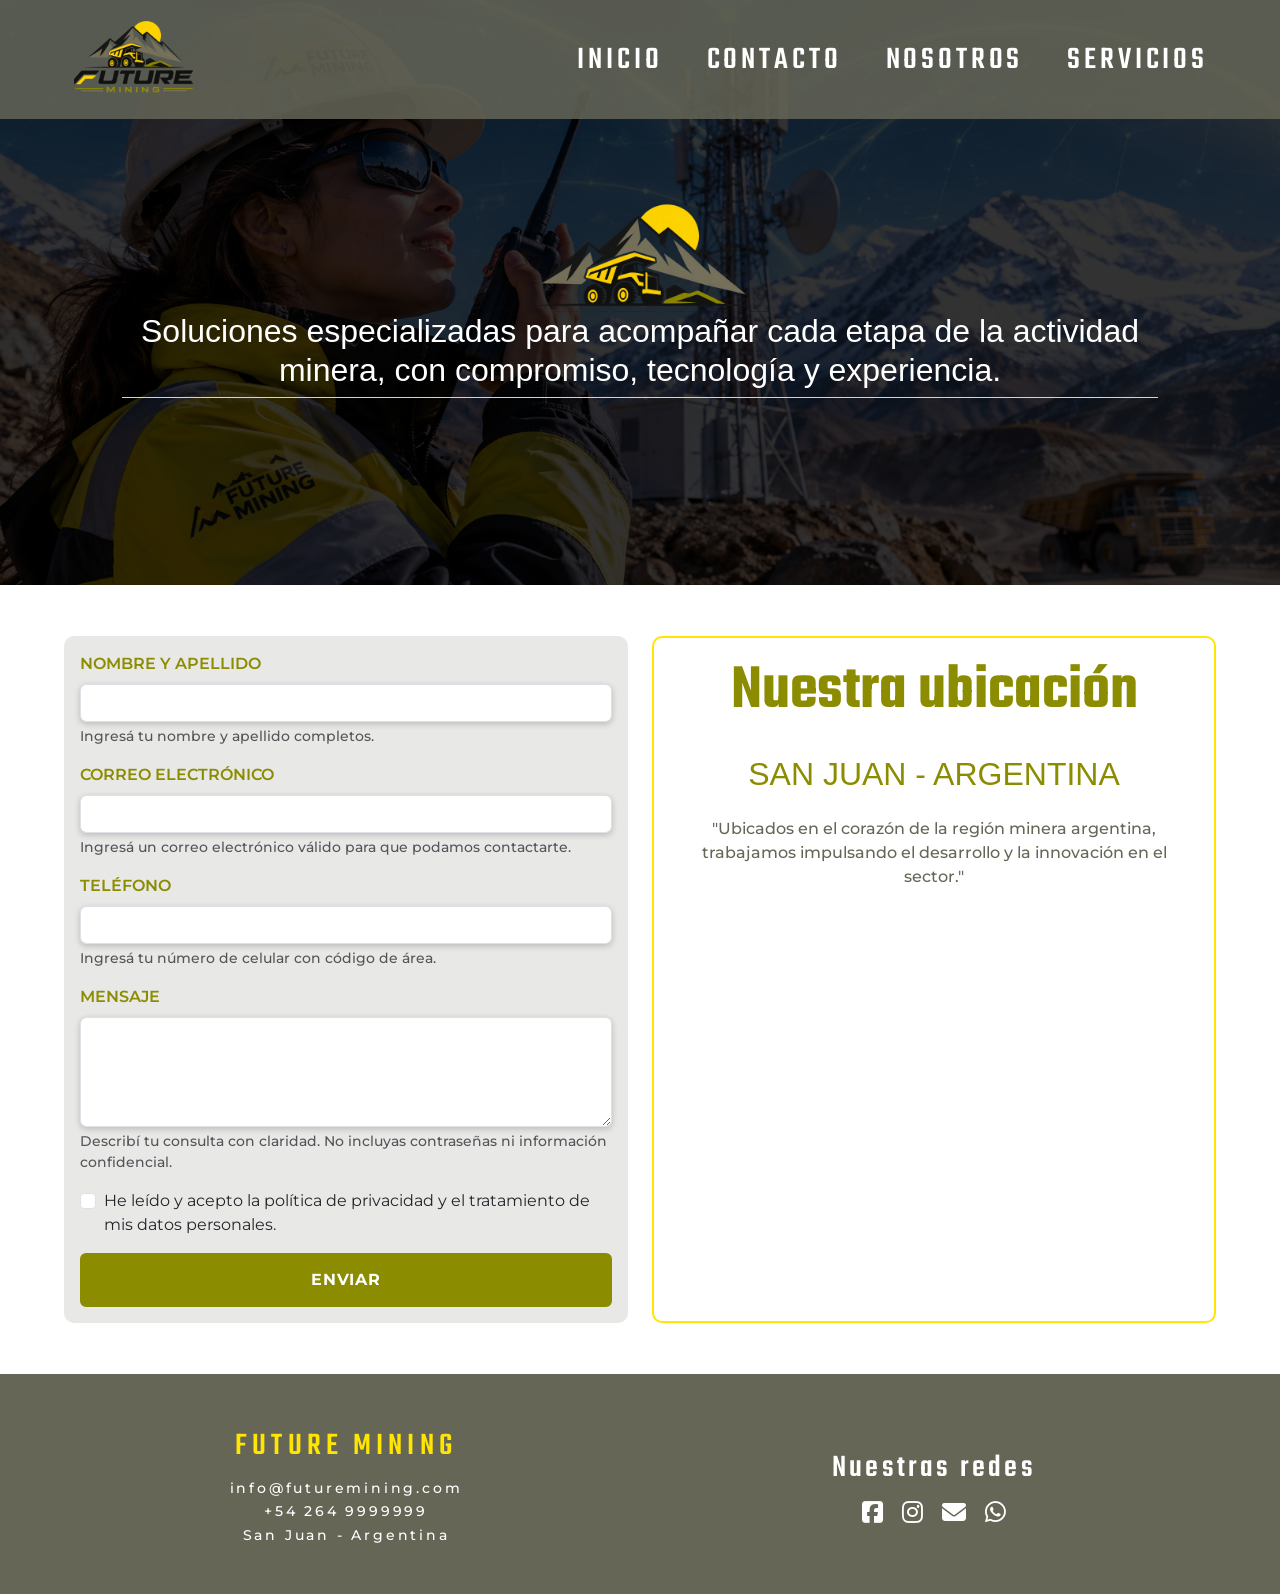
==== commit 4f37121d: "Correciones Integrador Consulta" ====
--- a/contacto.html
+++ b/contacto.html
@@ -79,9 +79,9 @@
 
                     <div class="banner-contenido">
                             <img src="imagenes/banners/banner-general.svg" alt="">
-                            <p class="titulo-banner">
+                            <h3 class="titulo-banner">
                                 Soluciones especializadas para acompañar cada etapa de la actividad minera, con compromiso, tecnología y experiencia.
-                            </p>
+                            </h3>
                             <div class="linea-decorativa"></div>
                     </div>
 
--- a/css/contacto.css
+++ b/css/contacto.css
@@ -157,18 +157,41 @@
 }
 
 .banner-contenido {
-    width: 80%;
+    width: min(90%, 1100px);
     height: auto;
-    border-radius: 50px;
     text-align: center;
-    padding: 2rem;
+    padding: clamp(1rem, 3vw, 2rem);
+
     position: relative;
     z-index: 1;
 }
 
+.banner-contenido h1 {
+    font-family: var(--fuente-titulo-principal);
+    font-size: var(--titulo-principal);
+    font-weight: 600;
+    color: var(--color-blanco);
+    letter-spacing: 0.06em;
+    line-height: 1.1;
+    margin-bottom: 1.5rem;
+}
+
+.banner-contenido p {
+    max-width: 75ch;
+    margin-inline: auto;
+
+    font-family: var(--fuente-texto);
+    font-size: var(--texto-primario);
+    font-weight: 500;
+    line-height: 1.7;
+
+    color: var(--color-blanco);
+    text-align: center;
+}
+
 .linea-decorativa {
     width: 100%;
-    border-top: 1px solid var(--color-amarillo);
+    height: 1px;
     background-color: var(--color-amarillo);
 }
 
@@ -414,6 +437,22 @@
     width: clamp(100px, 25vw, 130px);
     }
 
+    .banner-contenido {
+        width: 100%;
+        padding: 1rem;
+    }
+
+    .banner-contenido h1 {
+        line-height: 1.1;
+        margin-bottom: 1rem;
+    }
+
+    .banner-contenido p {
+        font-size: 1rem;
+        line-height: 1.6;
+        text-align: left;
+    }
+
     .seccion-contacto {
         padding-block: 2rem;
     }
